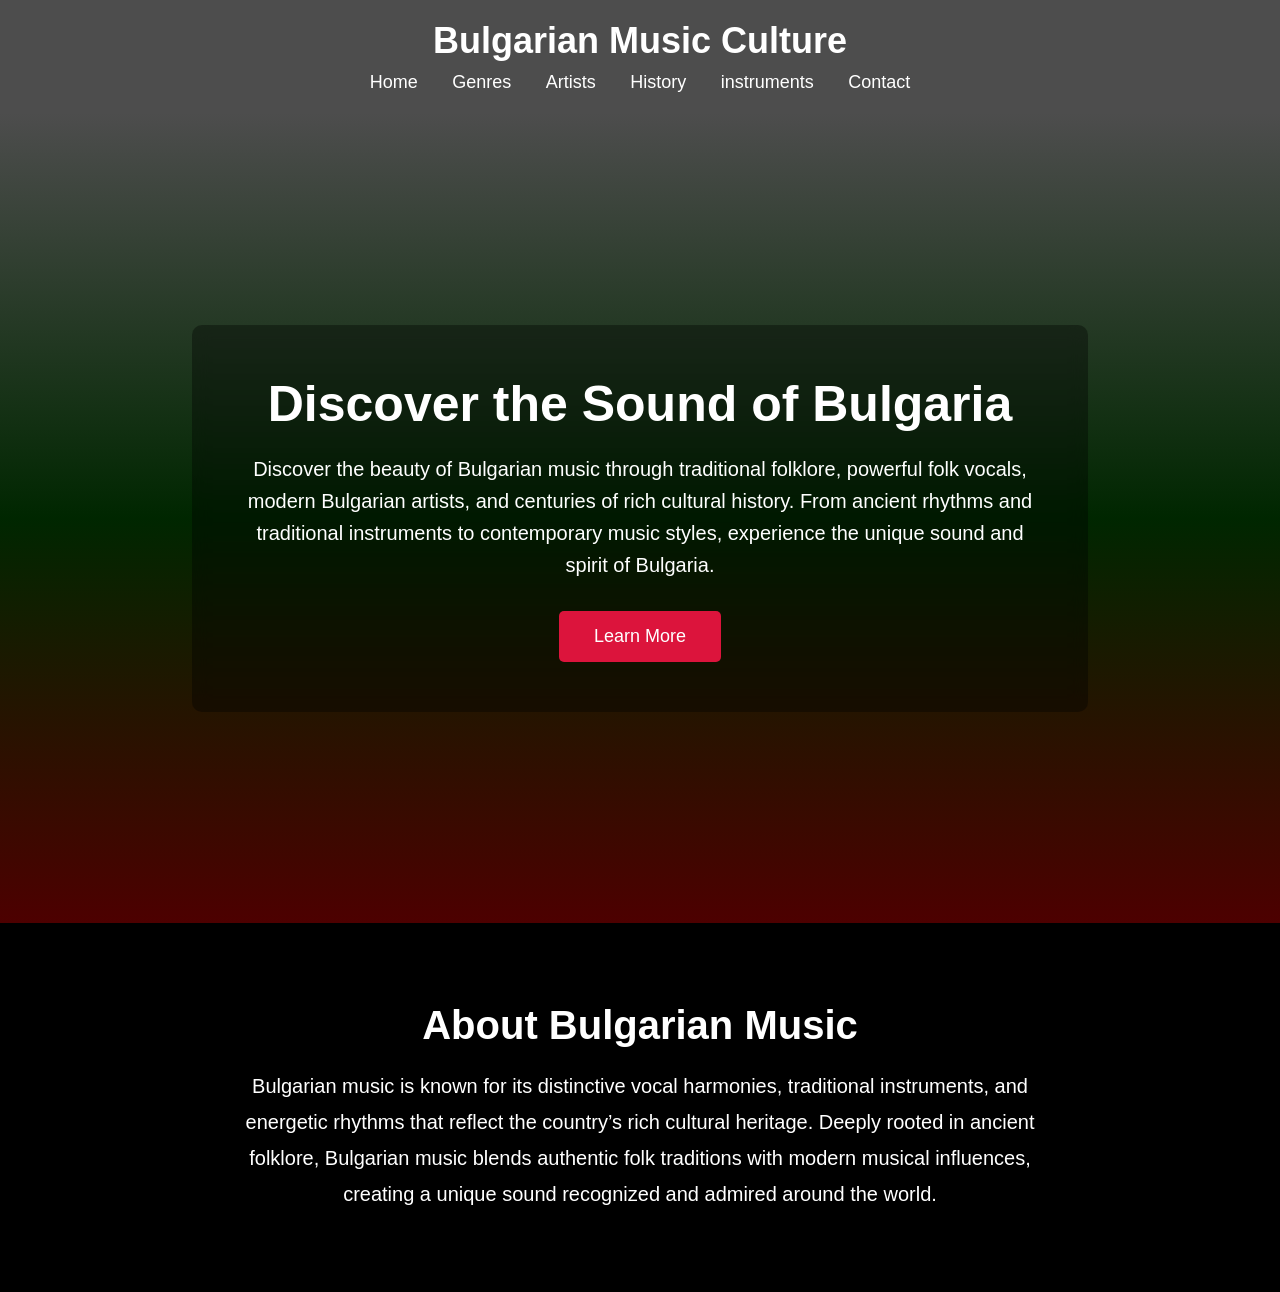
==== Alex/index.html @ fa471452 "Add files via upload" ====
<!DOCTYPE html>
<html lang="bg">
<head>
    <meta charset="UTF-8">
    <meta name="viewport" content="width=device-width, initial-scale=1.0">
    <title>Bulgarian Music</title>

    <link rel="stylesheet" href="style.css">
</head>
<body>

    <header>
        <h1>Bulgarian Music Culture</h1>

        <nav>
            <a href="#">Home</a>
            <a href="#">Genres</a>
            <a href="#">Artists</a>
            <a href="#">History</a>
            <a href="#">instruments</a>
            <a href="#">Contact</a>
        </nav>
    </header>

    <section class="hero">

        <div class="overlay">

            <h2>Discover the Sound of Bulgaria</h2>

            <p>
    Discover the beauty of Bulgarian music through traditional folklore,
    powerful folk vocals, modern Bulgarian artists, and centuries of rich
    cultural history. From ancient rhythms and traditional instruments to
    contemporary music styles, experience the unique sound and spirit of Bulgaria.
            </p>

            <button>
                Learn More
            </button>

        </div>

    </section>

    <section class="info">

        <h2>About Bulgarian Music</h2>

        <p>
    Bulgarian music is known for its distinctive vocal harmonies,
    traditional instruments, and energetic rhythms that reflect the
    country’s rich cultural heritage. Deeply rooted in ancient folklore,
    Bulgarian music blends authentic folk traditions with modern musical
    influences, creating a unique sound recognized and admired around the world.
        </p>

    </section>

</body>
</html>
---- Alex/style.css ----
*{
    margin: 0;
    padding: 0;
    box-sizing: border-box;
}
body{
    margin: 0;
    font-family: Arial, sans-serif;
    background-color: black;
    color: white;
}

header{
    background-color: rgba(255,255,255,0.3);
    padding: 20px;
    text-align: center;
}

header h1{
    margin-bottom: 10px;
    font-size: 36px;
}

nav a{
    color: white;
    text-decoration: none;
    margin: 15px;
    font-size: 18px;
    transition: 0.3s;
}

nav a:hover{
    color: crimson;
}

.hero{
    height: 90vh;

    background-image:
    linear-gradient(
        to bottom,
        rgba(255,255,255,0.3),
        rgba(0,128,0,0.3),
        rgba(255,0,0,0.3)
    ),
    url("https://cdn.discordapp.com/attachments/1462064086354235517/1504172180982988820/image.png?ex=6a060502&is=6a04b382&hm=fca3d8ba8169b421a6e79dcd200a1e82d96cbbff9fda1bb177fbed2b6aae30a4");

    background-size: cover;
    background-position: center;

    display: flex;
    justify-content: center;
    align-items: center;
}

.overlay{
    background-color: rgba(0,0,0,0.35);

    padding: 50px;
    border-radius: 10px;
    text-align: center;
    width: 70%;

    backdrop-filter: blur(8px);
}

.overlay h2{
    font-size: 50px;
    margin-bottom: 20px;
}

.overlay p{
    font-size: 20px;
    margin-bottom: 30px;
    line-height: 1.6;
}

button{
    padding: 15px 35px;
    border: none;
    background-color: crimson;
    color: white;
    font-size: 18px;
    cursor: pointer;
    border-radius: 5px;
    transition: 0.3s;
}

button:hover{
    background-color: darkred;
}

.info{
    padding: 80px 20px;
    text-align: center;
}

.info h2{
    font-size: 40px;
    margin-bottom: 20px;
}

.info p{
    max-width: 800px;
    margin: auto;
    font-size: 20px;
    line-height: 1.8;
}
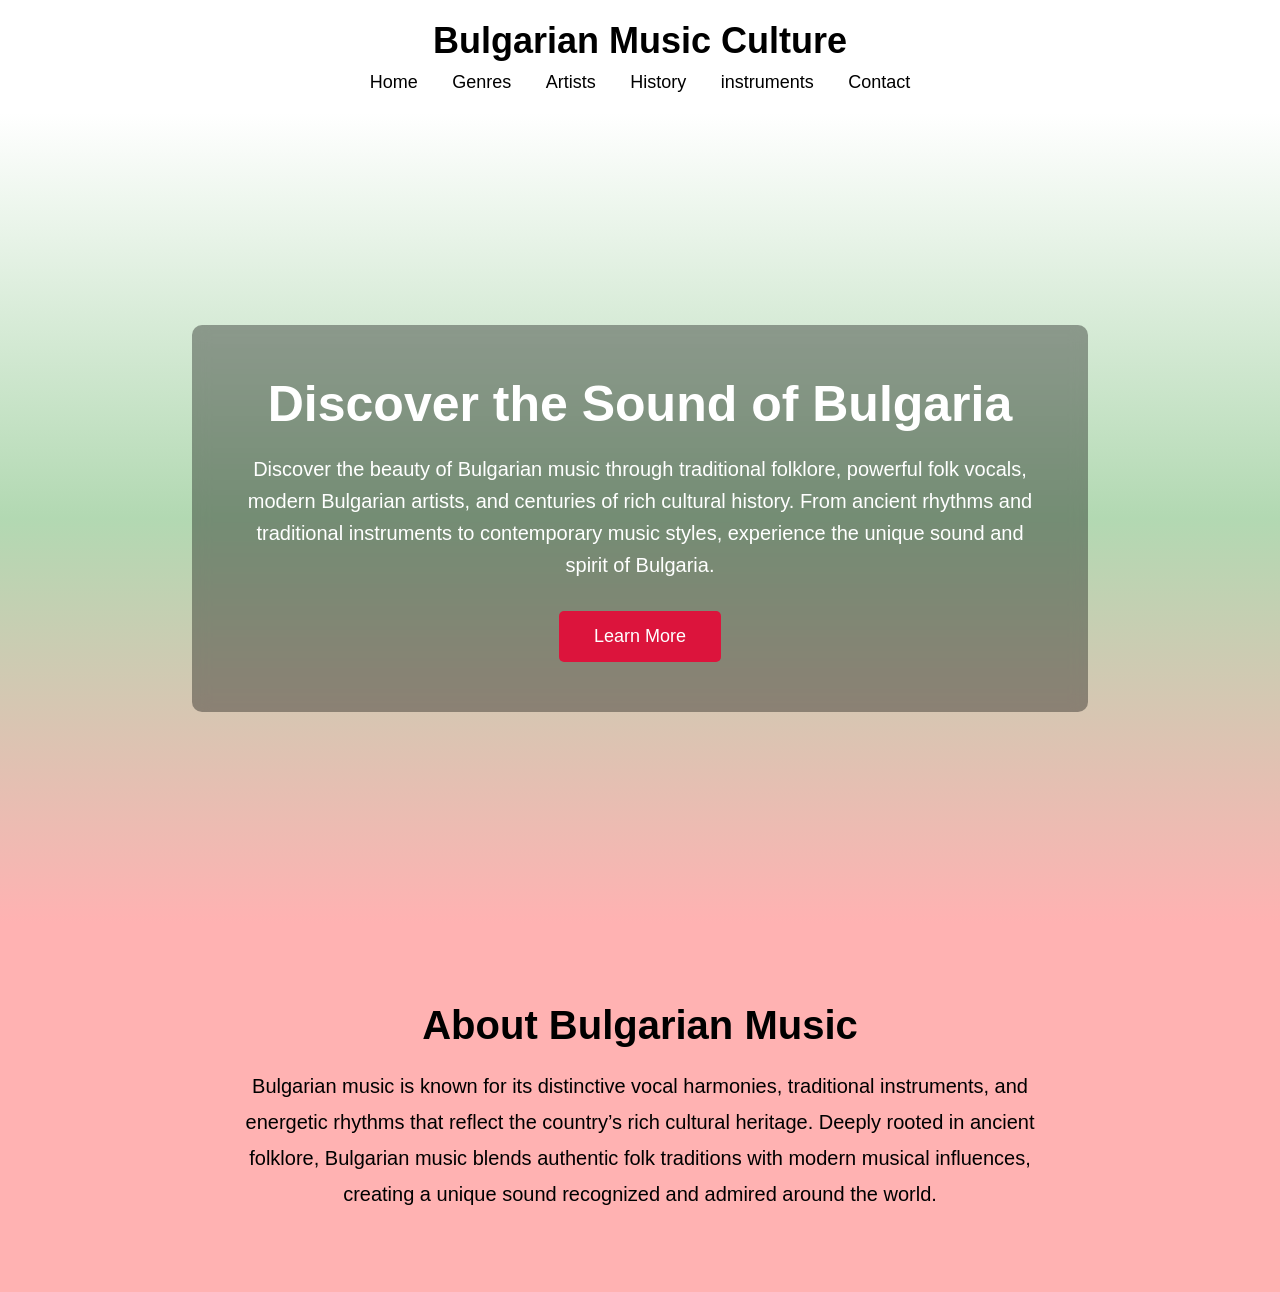
==== commit c1c4004c: "Add files via upload" ====
--- a/Alex/index.html
+++ b/Alex/index.html
@@ -47,7 +47,7 @@
 
         <h2>About Bulgarian Music</h2>
 
-        <p>
+        <p id="B">
     Bulgarian music is known for its distinctive vocal harmonies,
     traditional instruments, and energetic rhythms that reflect the
     country’s rich cultural heritage. Deeply rooted in ancient folklore,
--- a/Alex/style.css
+++ b/Alex/style.css
@@ -6,12 +6,11 @@
 body{
     margin: 0;
     font-family: Arial, sans-serif;
-    background-color: black;
-    color: white;
+    background-color:   rgba(255, 255, 255, 0.3);
 }
 
 header{
-    background-color: rgba(255,255,255,0.3);
+    background-color:  rgba(255, 255, 255, 0.3);
     padding: 20px;
     text-align: center;
 }
@@ -22,7 +21,7 @@
 }
 
 nav a{
-    color: white;
+    color: rgb(0, 0, 0);
     text-decoration: none;
     margin: 15px;
     font-size: 18px;
@@ -52,7 +51,12 @@
     justify-content: center;
     align-items: center;
 }
-
+.hero p{
+    color: white;
+}
+.hero h2{
+color: white;
+}
 .overlay{
     background-color: rgba(0,0,0,0.35);
 
@@ -93,6 +97,7 @@
 .info{
     padding: 80px 20px;
     text-align: center;
+    background-color:   rgba(255,0,0,0.3);
 }
 
 .info h2{
@@ -105,4 +110,8 @@
     margin: auto;
     font-size: 20px;
     line-height: 1.8;
+}
+#B{
+    
+   
 }
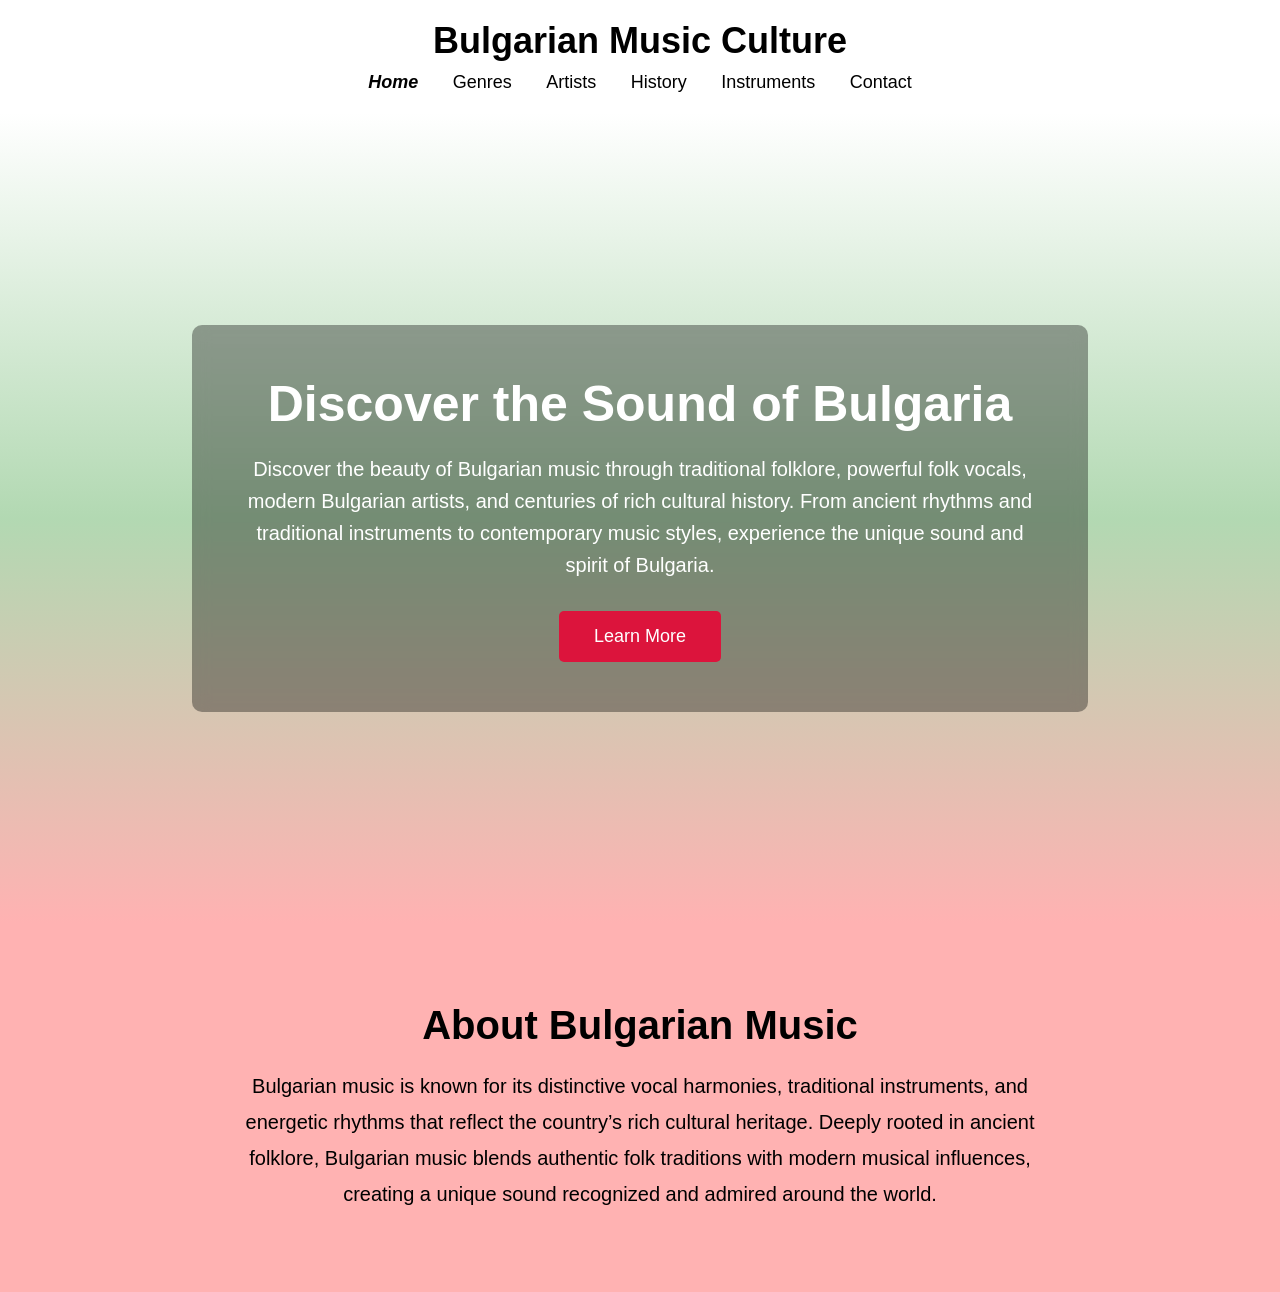
==== commit ff5f4753: "Media" ====
--- a/Alex/index.html
+++ b/Alex/index.html
@@ -13,11 +13,11 @@
         <h1>Bulgarian Music Culture</h1>
 
         <nav>
-            <a href="#">Home</a>
-            <a href="#">Genres</a>
-            <a href="#">Artists</a>
-            <a href="#">History</a>
-            <a href="#">instruments</a>
+            <a id="home" href="#">Home</a>
+            <a id="genre" href="#">Genres</a>
+            <a id="artists" href="#">Artists</a>
+            <a id="history" href="#">History</a>
+            <a id="instruments" href="#">Instruments</a>
             <a href="#">Contact</a>
         </nav>
     </header>
--- a/Alex/style.css
+++ b/Alex/style.css
@@ -31,7 +31,10 @@
 nav a:hover{
     color: crimson;
 }
-
+nav #home{
+    font-weight: bolder;
+    font-style: italic;
+}
 .hero{
     height: 90vh;
 
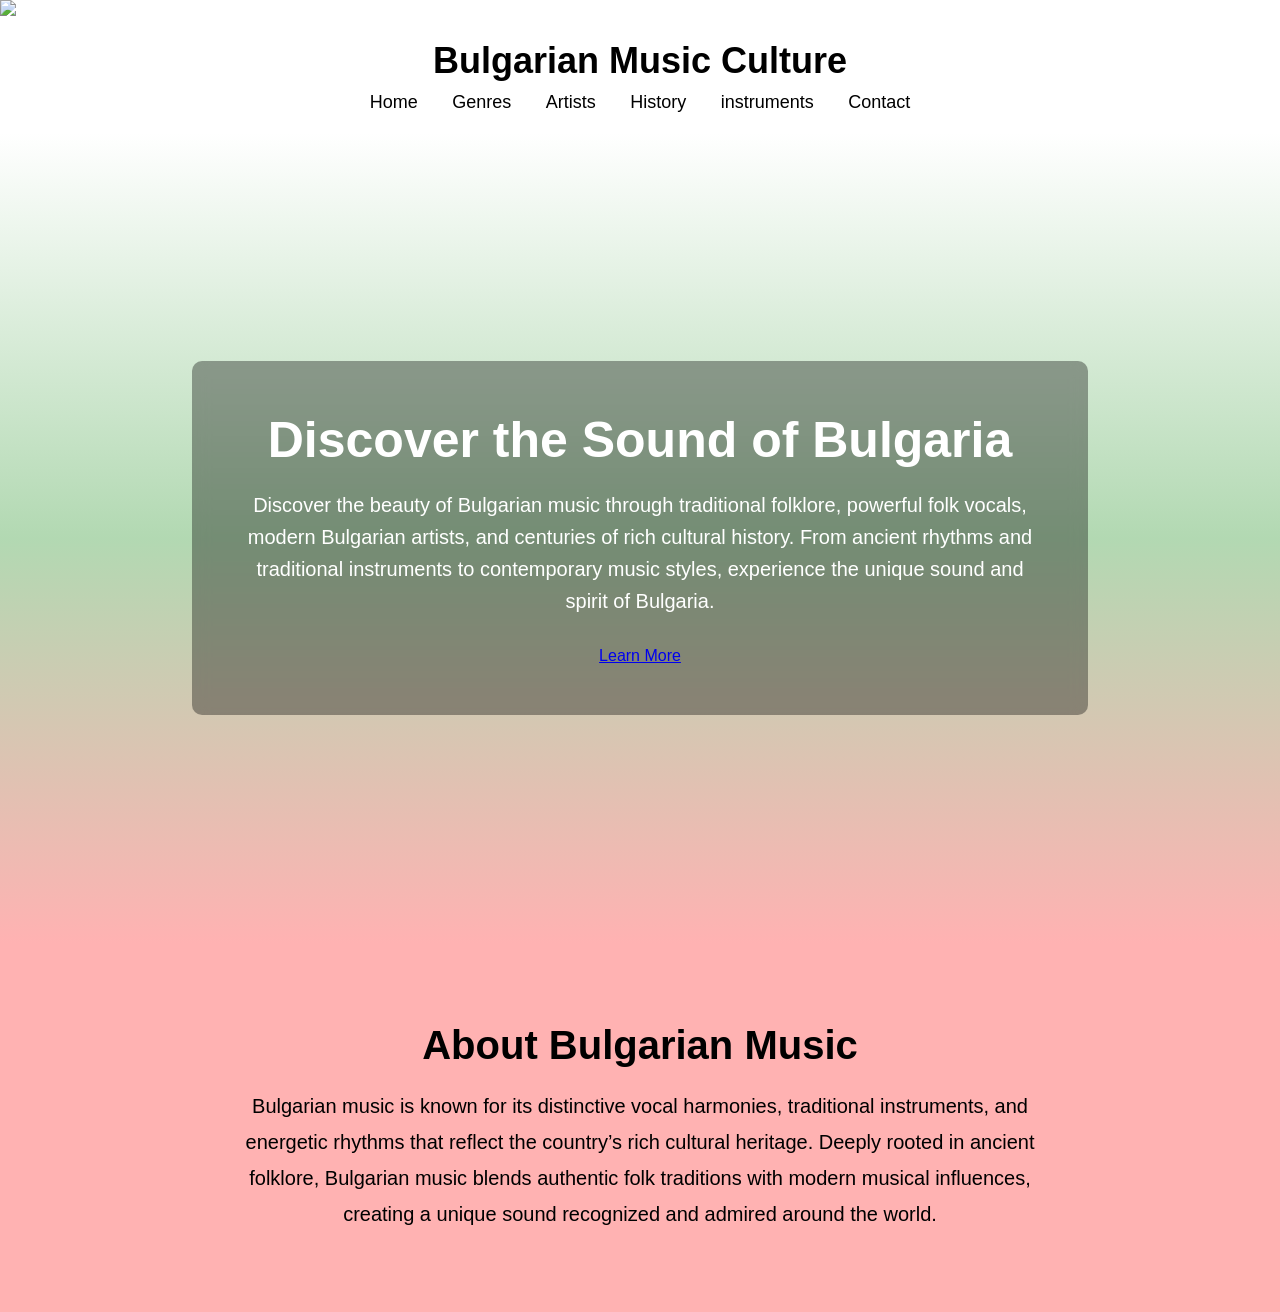
==== commit 233976c5: "Update index.html" ====
--- a/Alex/index.html
+++ b/Alex/index.html
@@ -4,7 +4,7 @@
     <meta charset="UTF-8">
     <meta name="viewport" content="width=device-width, initial-scale=1.0">
     <title>Bulgarian Music</title>
-
+<img src="images/music.jpg" class="music-image">
     <link rel="stylesheet" href="style.css">
 </head>
 <body>
@@ -13,11 +13,11 @@
         <h1>Bulgarian Music Culture</h1>
 
         <nav>
-            <a id="home" href="#">Home</a>
-            <a id="genre" href="#">Genres</a>
-            <a id="artists" href="#">Artists</a>
-            <a id="history" href="#">History</a>
-            <a id="instruments" href="#">Instruments</a>
+            <a href="#">Home</a>
+            <a href="../BulgarianMusicWebsite/genres.html">Genres</a>
+            <a href="#">Artists</a>
+            <a href="#">History</a>
+            <a href="#">instruments</a>
             <a href="#">Contact</a>
         </nav>
     </header>
@@ -35,9 +35,9 @@
     contemporary music styles, experience the unique sound and spirit of Bulgaria.
             </p>
 
-            <button>
-                Learn More
-            </button>
+            <a href="about.html" class="btn">
+    Learn More
+</a>
 
         </div>
 
@@ -56,6 +56,5 @@
         </p>
 
     </section>
-
 </body>
-</html>+</html>
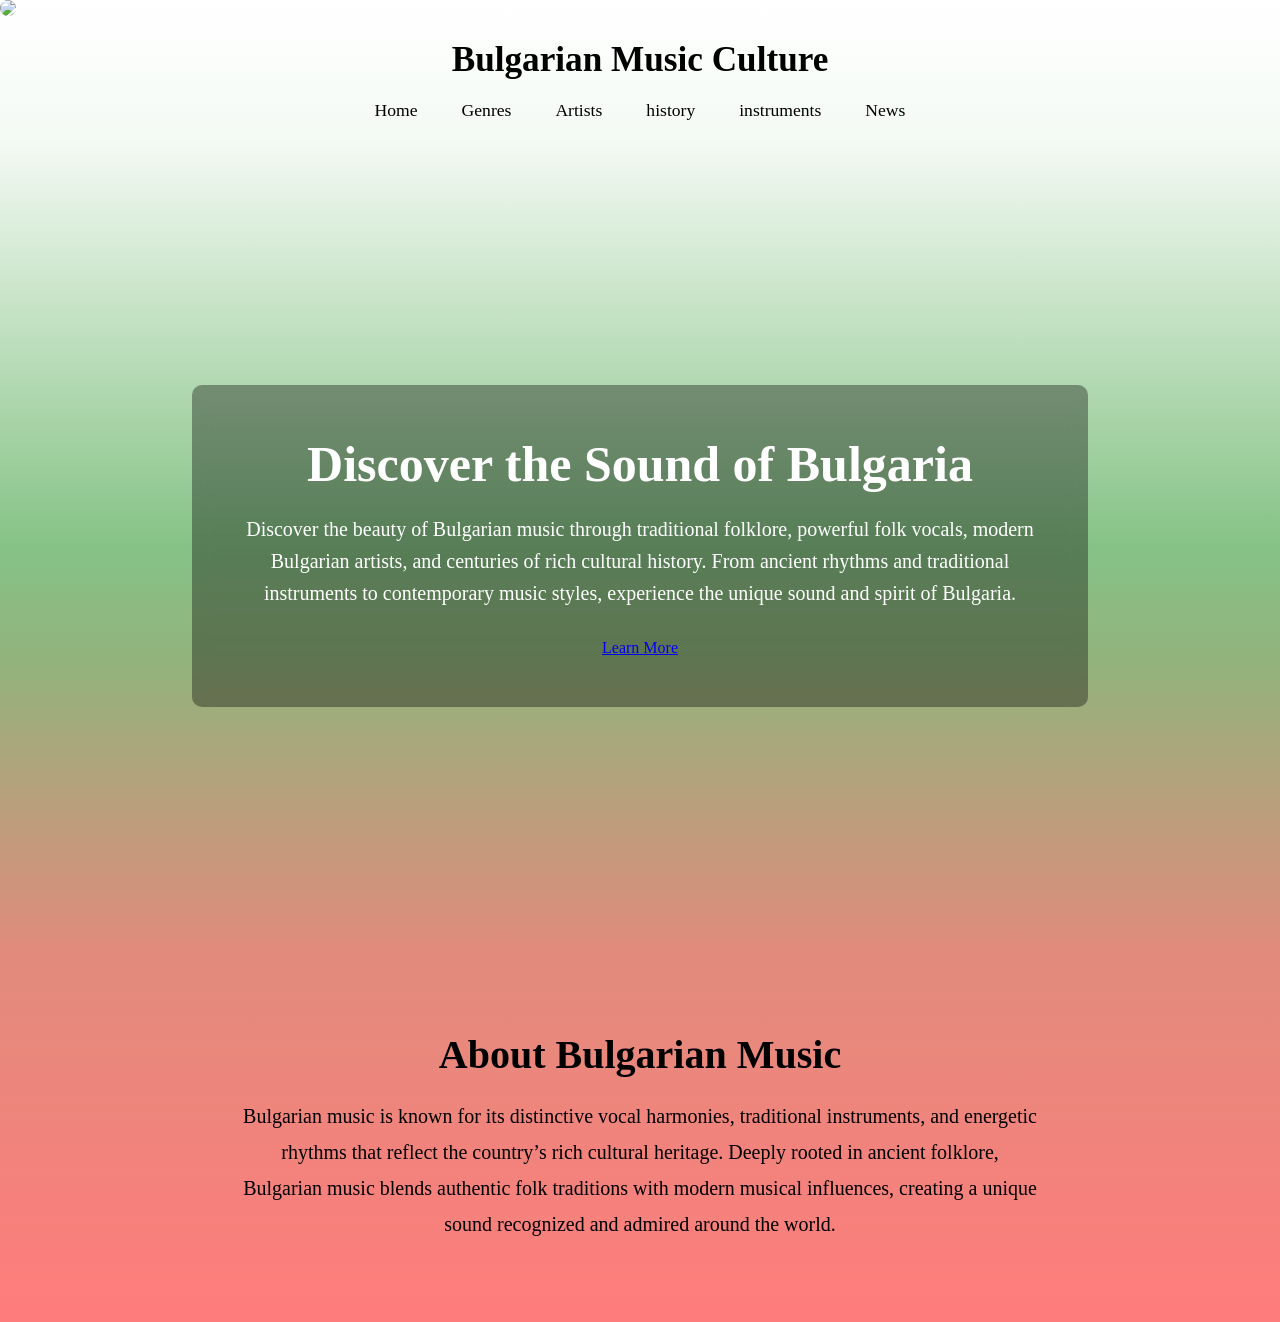
==== commit 6661277d: "Update index.html" ====
--- a/Alex/index.html
+++ b/Alex/index.html
@@ -13,12 +13,12 @@
         <h1>Bulgarian Music Culture</h1>
 
         <nav>
-            <a href="#">Home</a>
-            <a href="../BulgarianMusicWebsite/genres.html">Genres</a>
+            <a href="index.html">Home</a>
+            <a href="genres.html">Genres</a>
             <a href="#">Artists</a>
-            <a href="#">History</a>
-            <a href="#">instruments</a>
-            <a href="#">Contact</a>
+            <a href="history.html">history</a>
+            <a href="instruments.html">instruments</a>
+            <a href="#">News</a>
         </nav>
     </header>
 
--- a/Alex/style.css
+++ b/Alex/style.css
@@ -31,10 +31,7 @@
 nav a:hover{
     color: crimson;
 }
-nav #home{
-    font-weight: bolder;
-    font-style: italic;
-}
+
 .hero{
     height: 90vh;
 
@@ -45,8 +42,7 @@
         rgba(0,128,0,0.3),
         rgba(255,0,0,0.3)
     ),
-    url("https://cdn.discordapp.com/attachments/1462064086354235517/1504172180982988820/image.png?ex=6a060502&is=6a04b382&hm=fca3d8ba8169b421a6e79dcd200a1e82d96cbbff9fda1bb177fbed2b6aae30a4");
-
+    url("https://cdn.discordapp.com/attachments/1462064086354235517/1504172180982988820/image.png?ex=6a152e42&is=6a13dcc2&hm=0ad2bab267073fdca4f4751d982b9476f93ab1cd85042293fa118565468d2c46&");
     background-size: cover;
     background-position: center;
 
@@ -59,6 +55,10 @@
 }
 .hero h2{
 color: white;
+}
+.music-image{
+    width: 300px;
+    border-radius: 10px;
 }
 .overlay{
     background-color: rgba(0,0,0,0.35);
@@ -116,5 +116,180 @@
 }
 #B{
     
-   
-}+}.music-banner{
+    height: 50vh;
+
+    background-image:
+    linear-gradient(
+        to bottom,
+        rgba(255,255,255,0.3),
+        rgba(0,128,0,0.3),
+        rgba(255,0,0,0.3)
+    ),
+    url("https://chatgpt.com/s/m_6a141b767a84819183e839c663254b8d");
+
+    background-size: cover;
+    background-position: center;
+
+    display: flex;
+    flex-direction: column;
+    justify-content: center;
+    align-items: center;
+
+    text-align: center;
+    color: white;
+}
+
+.music-banner h2{
+    font-size: 55px;
+    margin-bottom: 20px;
+}
+
+.music-banner p{
+    font-size: 22px;
+    width: 70%;
+}
+
+.music-section{
+    display: flex;
+    align-items: center;
+    justify-content: center;
+
+    gap: 40px;
+
+    padding: 80px 40px;
+
+    background-color: black;
+
+    flex-wrap: wrap;
+}
+
+.music-section img{
+    width: 400px;
+    border-radius: 15px;
+}
+
+.music-text{
+    width: 500px;
+}
+
+.music-text h2{
+    color: rgb(255, 255, 255);
+    font-size: 40px;
+    margin-bottom: 20px;
+}
+
+.music-text p{
+    color: white;
+    font-size: 20px;
+    line-height: 1.7;
+}
+
+.reverse{
+    background-color: black;
+}
+
+.flag-section{
+    text-align: center;
+
+    padding: 100px 20px;
+
+    background:
+    linear-gradient(
+        to bottom,
+        white,
+        green,
+        red
+    );
+}
+
+.flag-section h2{
+    font-size: 50px;
+    margin-bottom: 20px;
+
+    color: black;
+}
+
+.flag-section p{
+    font-size: 22px;
+    color: black;
+}
+.regions{
+    padding: 60px;
+    background-color: black;
+}
+
+.regions h2{
+    text-align: center;
+    color: rgb(255, 255, 255);
+    margin-bottom: 40px;
+}
+
+.region-content{
+    display: flex;
+    justify-content: center;
+    align-items: center;
+    gap: 50px;
+
+    flex-wrap: wrap;
+}
+
+.region-text{
+    color: white;
+    width: 500px;
+    line-height: 1.8;
+}
+
+.map{
+    width: 350px;
+}
+*{
+    font-family: 'Georgia', serif; 
+    margin: 0;
+    padding: 0;
+    box-sizing: border-box;
+}
+
+header{
+    background-color:  rgba(255, 255, 255, 0.3);
+    padding: 20px 0 10px 0;
+    text-align: center;
+}
+
+header h1{
+    margin-bottom: 10px;
+    font-size: 2.2em;
+    font-weight: bold;
+    color: black;
+}
+body{
+    background-image:
+        linear-gradient(
+        to bottom,
+        rgba(255,255,255,0.3),
+        rgba(0,128,0,0.3),
+        rgba(255,0,0,0.3)
+    ),
+        url("https://www.google.com/imgres?q=blank%20image&imgurl=https%3A%2F%2Fupload.wikimedia.org%2Fwikipedia%2Fcommons%2Fthumb%2F0%2F0f%2FBlank_Square.svg%2F500px-Blank_Square.svg.png%3Futm_source%3Dcommons.wikimedia.org%26utm_campaign%3Dindex%26utm_content%3Dthumbnail&imgrefurl=https%3A%2F%2Fcommons.wikimedia.org%2Fwiki%2FFile%3ABlank_Square.svg&docid=0Z6NUV25zx_PaM&tbnid=eZbTxnBaW1aAXM&vet=12ahUKEwjehvSe9cyUAxWwSfEDHasDBqgQnPAOegQIFxAB..i&w=500&h=500&hcb=2&ved=2ahUKEwjehvSe9cyUAxWwSfEDHasDBqgQnPAOegQIFxAB");
+}
+nav {
+    text-align: center;
+    padding: 10px 0;
+}
+
+nav a{
+    color: rgb(0, 0, 0);
+    text-decoration: none;
+    margin: 0 20px;
+    font-size: 1.1em;
+    transition: 0.3s;
+}
+
+nav a:hover{
+    color: crimson;
+}
+nav .current{
+    border: 2px solid crimson;
+    border-radius: 5px;
+    padding: 5px 10px;
+}
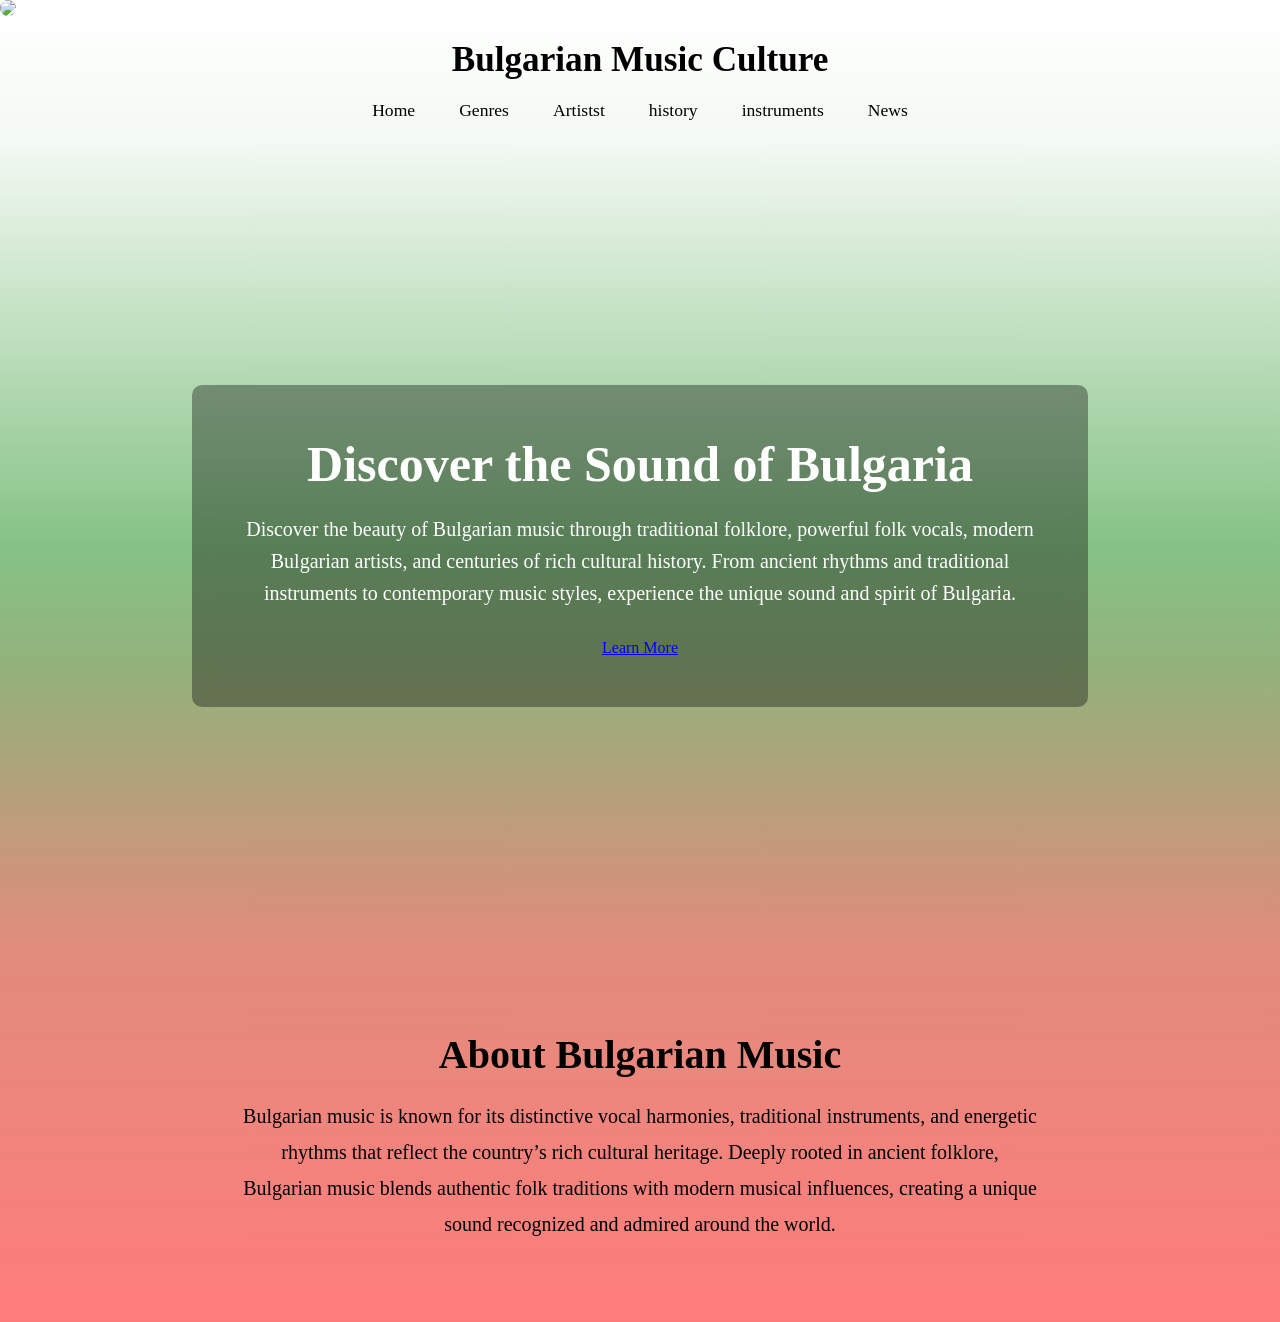
==== commit 88220ad8: "Update index.html" ====
--- a/Alex/index.html
+++ b/Alex/index.html
@@ -15,7 +15,7 @@
         <nav>
             <a href="index.html">Home</a>
             <a href="genres.html">Genres</a>
-            <a href="#">Artists</a>
+            <a href="#">Artistst</a>
             <a href="history.html">history</a>
             <a href="instruments.html">instruments</a>
             <a href="#">News</a>
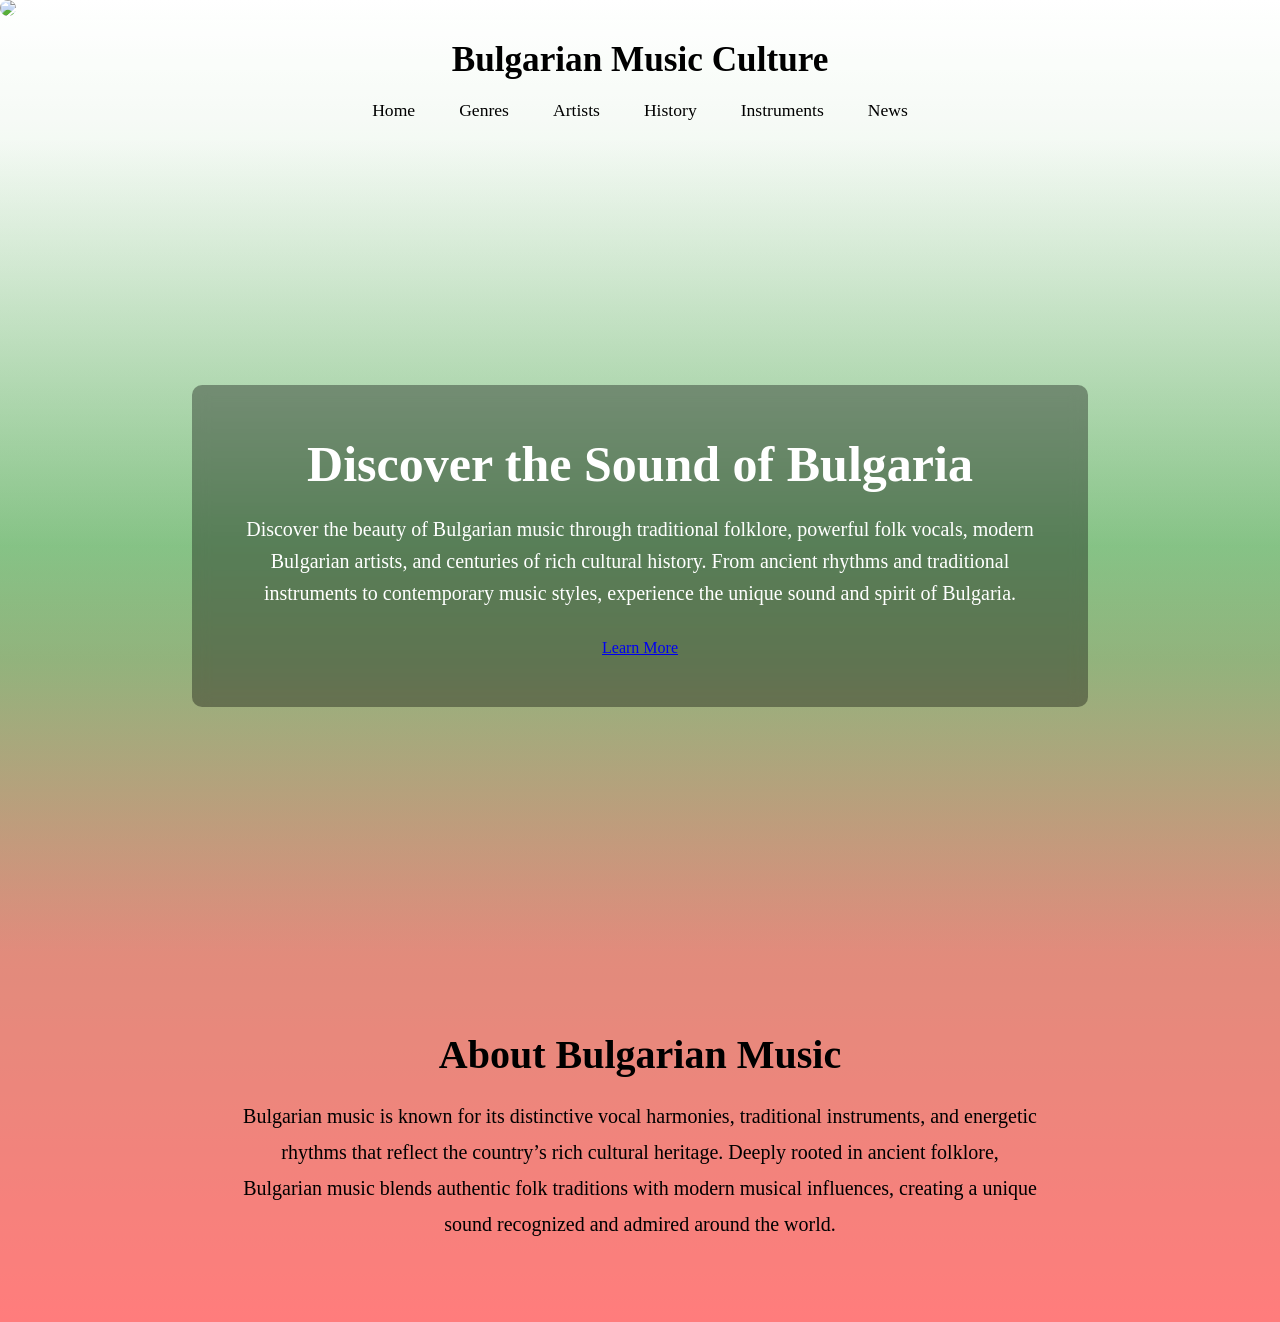
==== commit 02a2259e: "Update index.html" ====
--- a/Alex/index.html
+++ b/Alex/index.html
@@ -13,12 +13,12 @@
         <h1>Bulgarian Music Culture</h1>
 
         <nav>
-            <a href="index.html">Home</a>
+            <a href="#">Home</a>
             <a href="genres.html">Genres</a>
-            <a href="#">Artistst</a>
-            <a href="history.html">history</a>
-            <a href="instruments.html">instruments</a>
-            <a href="#">News</a>
+            <a href="artists.html">Artists</a>
+            <a href="history.html">History</a>
+            <a href="instruments.html">Instruments</a>
+            <a href="news.html">News</a>
         </nav>
     </header>
 
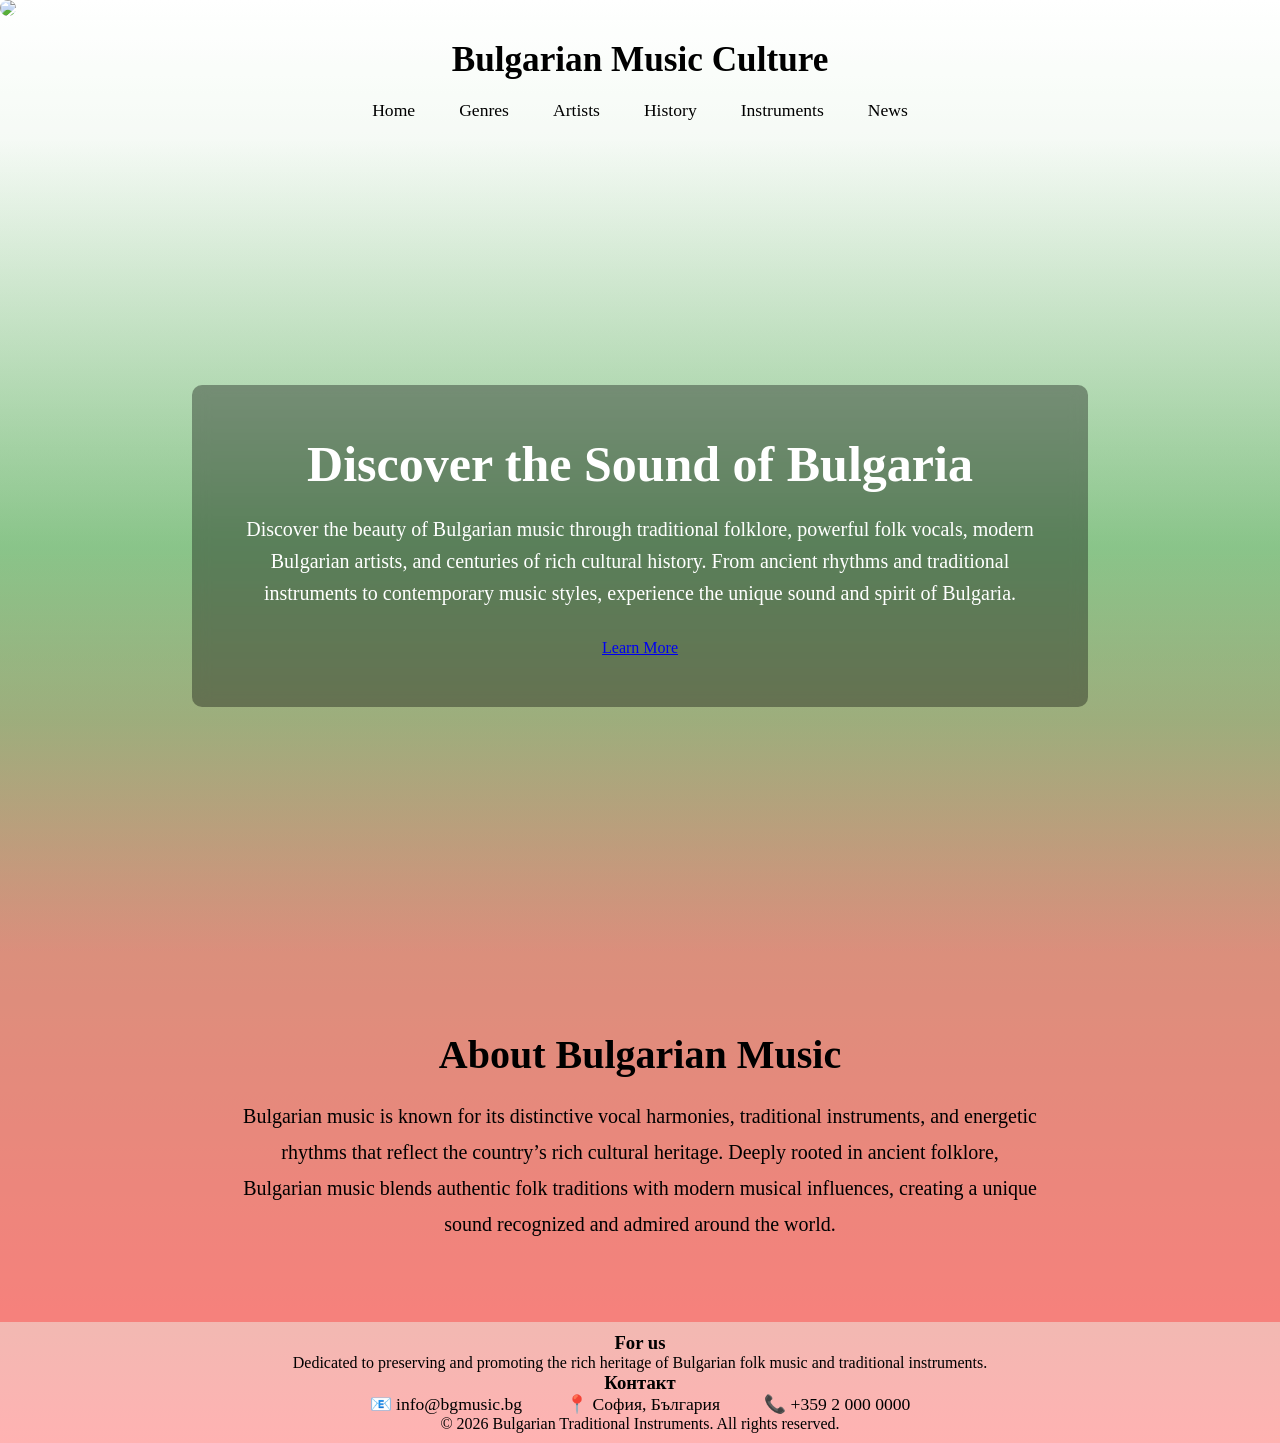
==== commit b23f7b38: "Update index.html" ====
--- a/Alex/index.html
+++ b/Alex/index.html
@@ -56,5 +56,39 @@
         </p>
 
     </section>
+    <!DOCTYPE html>
+<html lang="en">
+<head>
+    <meta charset="UTF-8">
+    <meta name="viewport" content="width=device-width, initial-scale=1.0">
+    <title>Bulgarian Music Culture</title>
+    <link rel="stylesheet" href="nav.css">
+</head>
+<body>
+        <nav>
+        <footer>
+    <div class="footer-columns">
+
+        <div class="footer-column">
+            <h3>For us</h3>
+            <p>Dedicated to preserving and promoting the rich heritage of Bulgarian folk music and traditional instruments.</p>
+        </div>
+
+        <div class="footer-column">
+            <h3>Контакт</h3>
+            <a href="mailto:info@bgmusic.bg">📧 info@bgmusic.bg</a>
+            <a href="https://www.google.com/maps/place/%D0%A1%D0%BE%D1%84%D0%B8%D1%8F/@42.6954322,23.3239467,12z/data=!3m1!4b1!4m6!3m5!1s0x40aa8682cb317bf5:0x400a01269bf5e60!8m2!3d42.6977082!4d23.3218675!16zL20vMGZ0ang?entry=ttu&g_ep=EgoyMDI2MDUyMC4wIKXMDSoASAFQAw%3D%3D">📍 София, България</a>
+            <a href="tel:+359 2 000 0000">📞 +359 2 000 0000</a>
+        </div>
+
+    </div>
+
+    <div class="footer-bottom">
+        <p>© 2026 Bulgarian Traditional Instruments. All rights reserved.</p>
+    </div>
+</footer>  
+
 </body>
 </html>
+</body>
+</html>
